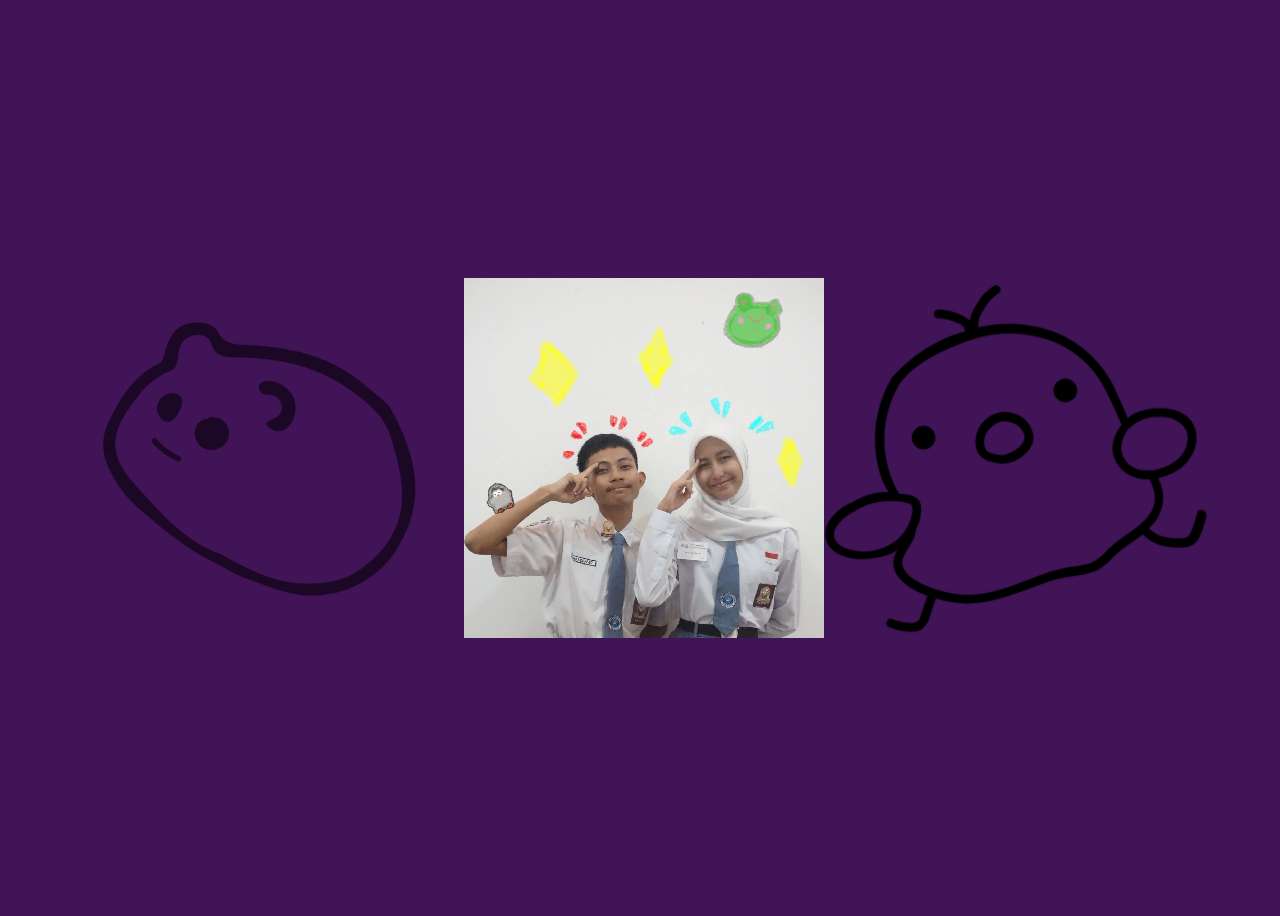
==== easteregg/index.html @ 978787c3 "Add files via upload" ====
<!DOCTYPE html>
<html lang="en">
<head>
    <meta charset="UTF-8">
    <meta name="viewport" content="width=device-width, initial-scale=1.0">
    <title>Document</title>
    <style>
        body {
            display: flex;
            align-items: center;
            justify-content: center;
            height: 100vh;
            background-color: #401457;
        }
    </style>
</head>
<body>
    <img src="/grid/Salinan dari Calon ketua dan Wakil Ketua Osis (10).png" height="360">
    <video autoplay loop muted preload="auto" height="360">
        <source src="/grid/lv_0_20241209112641.mp4">
    </video>
    <img src="/grid/Salinan dari Calon ketua dan Wakil Ketua Osis (9).png" height="360">
</body>
</html>
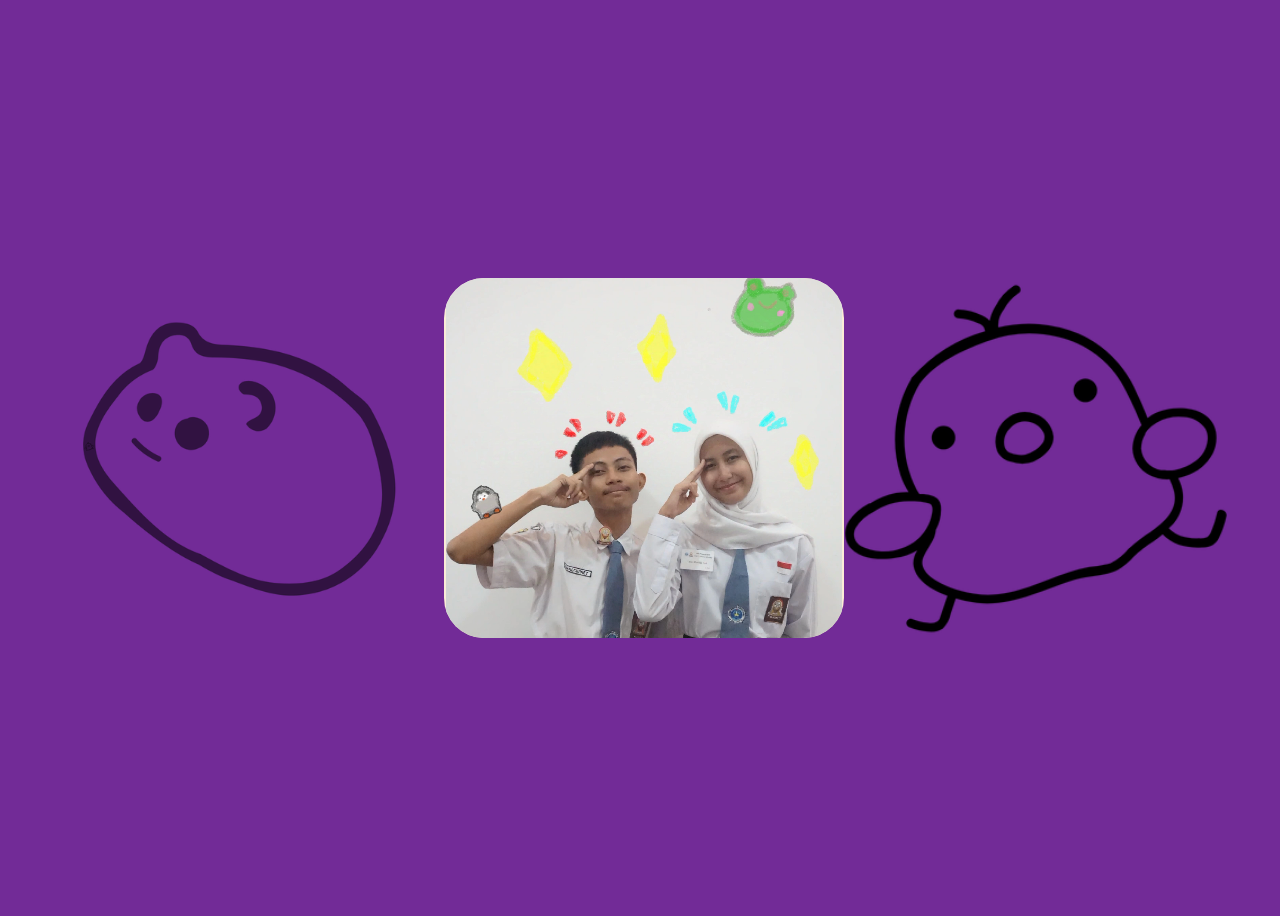
==== commit e4a4a29e: "Add files via upload" ====
--- a/easteregg/index.html
+++ b/easteregg/index.html
@@ -10,15 +10,39 @@
             align-items: center;
             justify-content: center;
             height: 100vh;
-            background-color: #401457;
+            background-color: #722b97;
+        }
+
+        .border {
+            width: 400px;
+            height: 360px;
+            border-radius: 40px;
+            overflow: hidden;
+            align-items: center;
+            justify-content: center;
+            display: flex;
+            background-color: antiquewhite;
+        }
+
+        .border video {
+            scale: 1.1;
+
+        }
+
+        @media screen and (max-width: 768px){
+            body {
+                display: grid;
+            }
         }
     </style>
 </head>
 <body>
     <img src="/grid/Salinan dari Calon ketua dan Wakil Ketua Osis (10).png" height="360">
-    <video autoplay loop muted preload="auto" height="360">
-        <source src="/grid/lv_0_20241209112641.mp4">
-    </video>
+    <div class="border">
+        <video autoplay loop muted preload="auto" height="360">
+            <source src="/grid/lv_0_20241209112641.mp4">
+        </video>
+    </div>
     <img src="/grid/Salinan dari Calon ketua dan Wakil Ketua Osis (9).png" height="360">
 </body>
 </html>